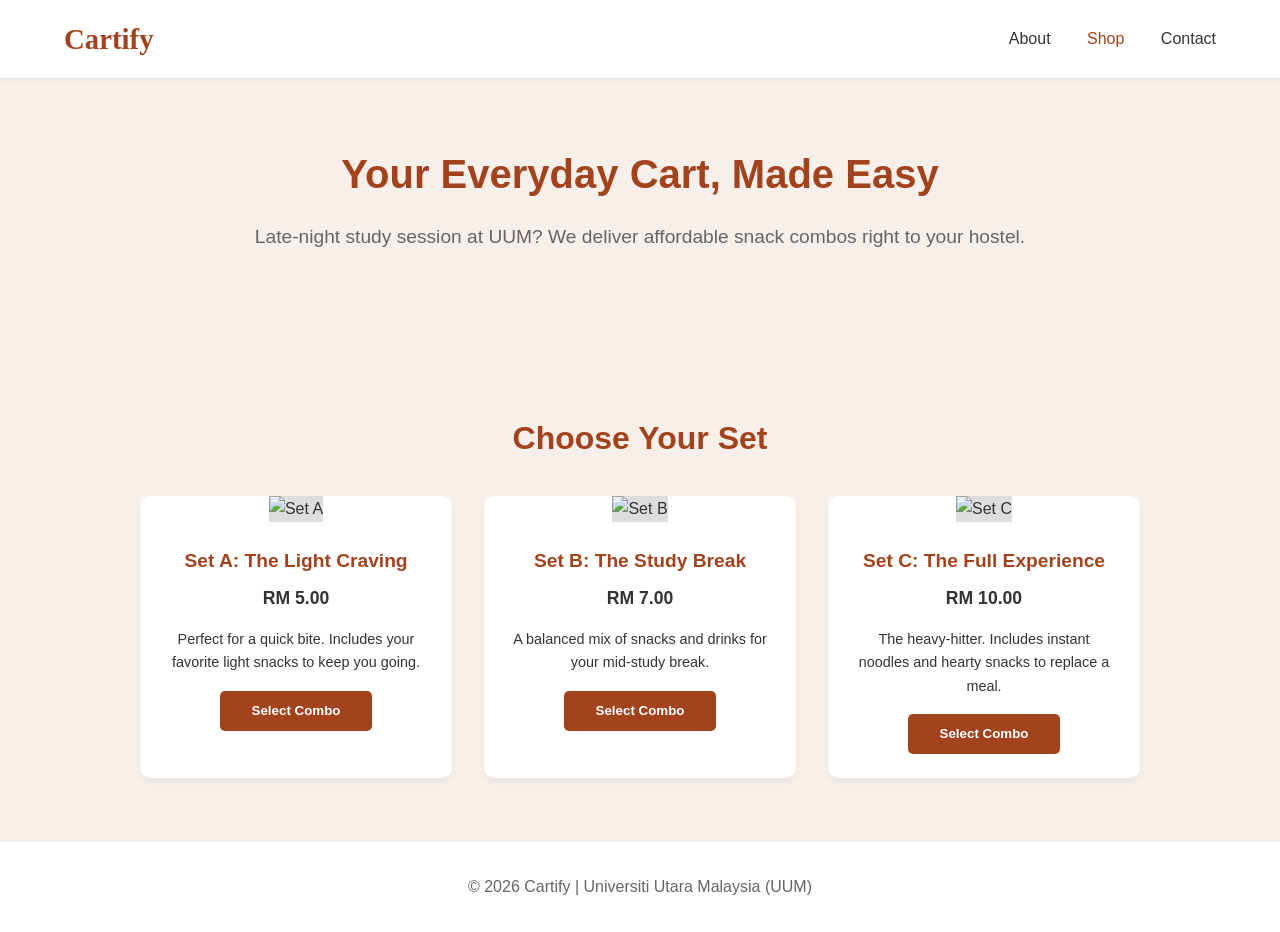
==== index.html @ 94f8c8c9 "create dummy for now" ====
<!DOCTYPE html>
<html lang="en">
<head>
    <meta charset="UTF-8">
    <meta name="viewport" content="width=device-width, initial-scale=1.0">
    <title>Shop | Cartify</title>
    <link rel="stylesheet" href="style.css">
</head>
<body>

    <header>
        <a href="index.html" class="logo">Cartify</a>
        <nav>
            <a href="about.html">About</a>
            <a href="index.html" class="active">Shop</a>
            <a href="contact.html">Contact</a>
        </nav>
    </header>

    <main>
        <section class="hero">
            <h1>Your Everyday Cart, Made Easy</h1>
            <p>Late-night study session at UUM? We deliver affordable snack combos right to your hostel.</p>
        </section>

        <section id="shop">
            <h2 class="section-title">Choose Your Set</h2>
            <div class="shop-grid">
                
                <div class="card">
                    <img src="set_a_image.jpg" alt="Set A" class="card-img">
                    <div class="card-info">
                        <h3 class="card-title">Set A: The Light Craving</h3>
                        <p class="card-price">RM 5.00</p>
                        <p style="font-size: 0.9rem; margin-bottom: 1rem;">Perfect for a quick bite. Includes your favorite light snacks to keep you going.</p>
                        <button class="btn" onclick="openModal('Set A: The Light Craving', 'RM 5.00')">Select Combo</button>
                    </div>
                </div>

                <div class="card">
                    <img src="set_b_image.jpg" alt="Set B" class="card-img">
                    <div class="card-info">
                        <h3 class="card-title">Set B: The Study Break</h3>
                        <p class="card-price">RM 7.00</p>
                        <p style="font-size: 0.9rem; margin-bottom: 1rem;">A balanced mix of snacks and drinks for your mid-study break.</p>
                        <button class="btn" onclick="openModal('Set B: The Study Break', 'RM 7.00')">Select Combo</button>
                    </div>
                </div>

                <div class="card">
                    <img src="set_c_image.jpg" alt="Set C" class="card-img">
                    <div class="card-info">
                        <h3 class="card-title">Set C: The Full Experience</h3>
                        <p class="card-price">RM 10.00</p>
                        <p style="font-size: 0.9rem; margin-bottom: 1rem;">The heavy-hitter. Includes instant noodles and hearty snacks to replace a meal.</p>
                        <button class="btn" onclick="openModal('Set C: The Full Experience', 'RM 10.00')">Select Combo</button>
                    </div>
                </div>

            </div>
        </section>
    </main>

    <div class="modal" id="orderModal">
        <div class="modal-content">
            <span class="close-btn" onclick="closeModal()">&times;</span>
            <h2 style="color: var(--primary-color); margin-bottom: 1rem;">Ready to Order?</h2>
            <p>You selected: <br><strong id="selectedProductName">Set Name</strong> (<span id="selectedProductPrice">RM 0</span>)</p>
            
            <div class="instruction-box">
                <p><strong>Step 1:</strong> Fill in your hostel delivery details.</p><br>
                <p><strong>Step 2:</strong> Transfer payment via DuitNow (Details inside the form).</p><br>
                <p><strong>Step 3:</strong> Send your receipt to our Admin via WhatsApp!</p>
            </div>

            <a href="YOUR_GOOGLE_FORM_LINK_HERE" target="_blank" class="btn" style="display: block; margin-bottom: 10px;">👉 1. Go to Order Form</a>
            <a href="https://wa.me/YOUR_WHATSAPP_NUMBER_HERE?text=Hi%20Cartify!%20I%20just%20filled%20out%20the%20order%20form.%20Here%20is%20my%20payment%20receipt:" target="_blank" class="btn" style="display: block; background-color: #25D366;">📲 2. Send Receipt via WhatsApp</a>
        </div>
    </div>

    <footer>
        <p>&copy; 2026 Cartify | Universiti Utara Malaysia (UUM)</p>
    </footer>

    <script>
        const modal = document.getElementById('orderModal');
        function openModal(name, price) {
            document.getElementById('selectedProductName').innerText = name;
            document.getElementById('selectedProductPrice').innerText = price;
            modal.style.display = 'flex';
        }
        function closeModal() { modal.style.display = 'none'; }
        window.onclick = function(e) { if (e.target == modal) closeModal(); }
    </script>
</body>
</html>
---- style.css ----
:root {
    --bg-color: #F6EFEA;
    --primary-color: #A3431D;
    --primary-hover: #803112;
    --text-dark: #333333;
    --text-light: #666666;
    --white: #FFFFFF;
}

* {
    margin: 0;
    padding: 0;
    box-sizing: border-box;
    font-family: 'Segoe UI', Tahoma, Geneva, Verdana, sans-serif;
}

body {
    background-color: var(--bg-color);
    color: var(--text-dark);
    line-height: 1.6;
    display: flex;
    flex-direction: column;
    min-height: 100vh;
}

/* Navigation */
header {
    background-color: var(--white);
    padding: 1rem 5%;
    display: flex;
    justify-content: space-between;
    align-items: center;
    box-shadow: 0 2px 5px rgba(0,0,0,0.05);
    position: sticky;
    top: 0;
    z-index: 100;
}

.logo {
    font-size: 1.8rem;
    font-weight: bold;
    color: var(--primary-color);
    text-decoration: none;
    font-family: cursive;
}

nav a {
    text-decoration: none;
    color: var(--text-dark);
    margin-left: 2rem;
    font-weight: 500;
    transition: color 0.3s;
}

nav a:hover, nav a.active {
    color: var(--primary-color);
}

/* Page Containers */
main {
    flex: 1; /* Pushes footer to the bottom */
}

section {
    padding: 4rem 5%;
}

.section-title {
    text-align: center;
    font-size: 2rem;
    color: var(--primary-color);
    margin-bottom: 2rem;
}

/* Buttons */
.btn {
    background-color: var(--primary-color);
    color: var(--white);
    padding: 0.8rem 2rem;
    text-decoration: none;
    border-radius: 5px;
    font-weight: bold;
    border: none;
    cursor: pointer;
    transition: background 0.3s;
    display: inline-block;
}

.btn:hover {
    background-color: var(--primary-hover);
}

/* Specific Page Styles */
.hero {
    text-align: center;
    padding: 4rem 1rem;
}

.hero h1 { font-size: 2.5rem; color: var(--primary-color); margin-bottom: 1rem; }
.hero p { font-size: 1.2rem; color: var(--text-light); margin-bottom: 2rem; }

.shop-grid {
    display: grid;
    grid-template-columns: repeat(auto-fit, minmax(280px, 1fr));
    gap: 2rem;
    max-width: 1000px;
    margin: 0 auto;
}

.card {
    background: var(--white);
    border-radius: 10px;
    overflow: hidden;
    box-shadow: 0 4px 6px rgba(0,0,0,0.05);
    text-align: center;
    transition: transform 0.3s;
}

.card:hover { transform: translateY(-5px); }
.card-img { width: 100%; height: 200px; background-color: #ddd; object-fit: cover; }
.card-info { padding: 1.5rem; }
.card-title { font-size: 1.2rem; margin-bottom: 0.5rem; color: var(--primary-color); }
.card-price { font-size: 1.1rem; font-weight: bold; margin-bottom: 1rem; }

.about-content, .contact-container {
    max-width: 800px;
    margin: 0 auto;
    background: var(--white);
    padding: 2rem;
    border-radius: 10px;
    box-shadow: 0 4px 6px rgba(0,0,0,0.05);
    text-align: center;
}

.contact-container input, .contact-container textarea {
    width: 100%;
    padding: 0.8rem;
    margin-bottom: 1rem;
    border: 1px solid #ccc;
    border-radius: 5px;
}

/* Modal */
.modal {
    display: none; 
    position: fixed;
    top: 0; left: 0; width: 100%; height: 100%;
    background: rgba(0,0,0,0.6);
    justify-content: center; align-items: center;
    z-index: 1000;
}

.modal-content {
    background: var(--bg-color);
    padding: 2rem; border-radius: 10px;
    width: 90%; max-width: 400px;
    text-align: center; position: relative;
}

.close-btn {
    position: absolute; top: 10px; right: 15px;
    font-size: 1.5rem; cursor: pointer; color: var(--text-dark);
}

.instruction-box {
    background: var(--white);
    padding: 1rem; border-radius: 5px;
    margin-bottom: 1.5rem; font-size: 0.9rem; text-align: left;
}

footer {
    text-align: center; padding: 2rem; background: var(--white); color: var(--text-light);
}
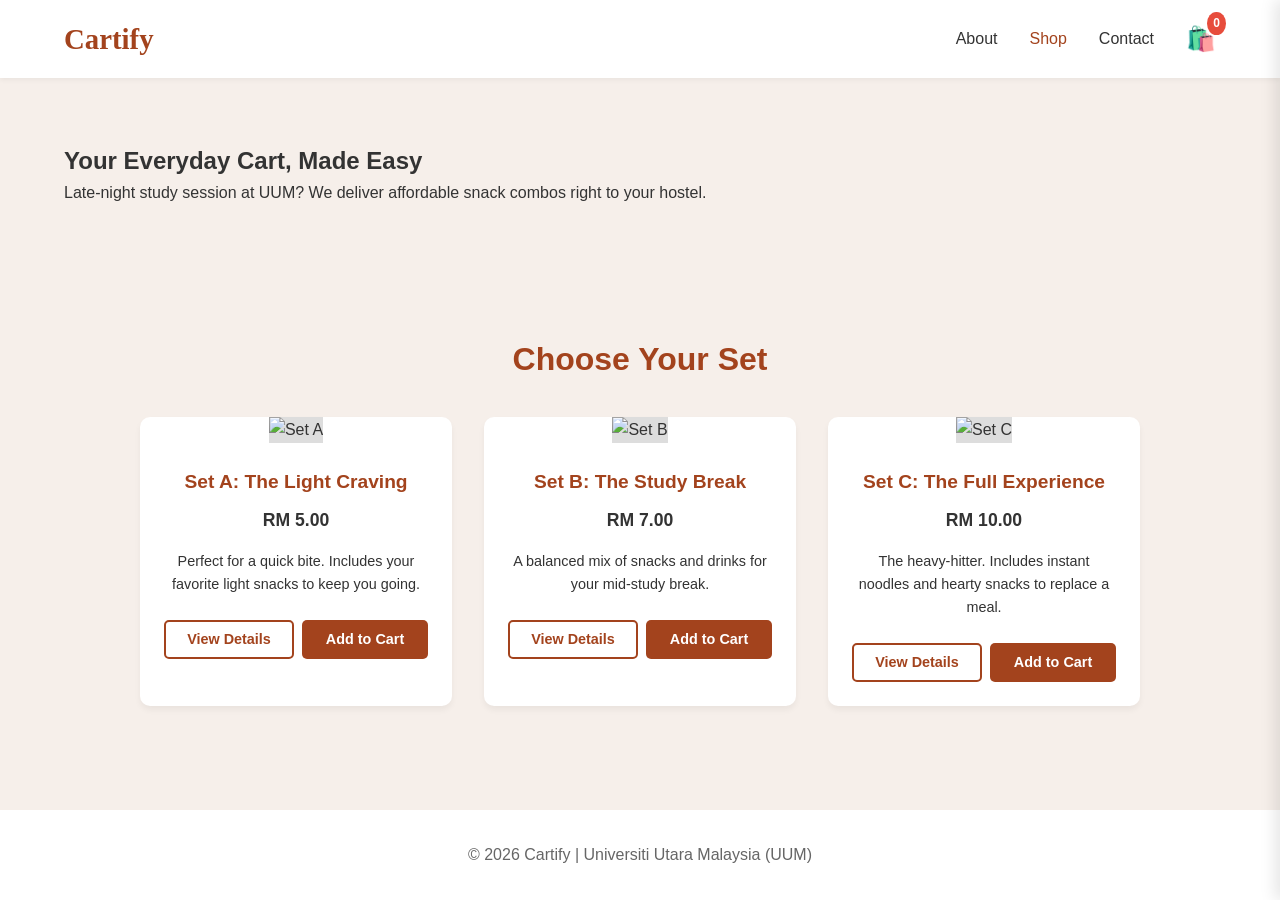
==== commit 14e5b556: "new screens" ====
--- a/index.html
+++ b/index.html
@@ -10,11 +10,15 @@
 
     <header>
         <a href="index.html" class="logo">Cartify</a>
-        <nav>
+        <div class="nav-links">
             <a href="about.html">About</a>
             <a href="index.html" class="active">Shop</a>
             <a href="contact.html">Contact</a>
-        </nav>
+            
+            <div class="cart-icon-container" onclick="toggleCart()">
+                🛍️ <span class="cart-badge" id="cart-count">0</span>
+            </div>
+        </div>
     </header>
 
     <main>
@@ -28,32 +32,44 @@
             <div class="shop-grid">
                 
                 <div class="card">
-                    <img src="set_a_image.jpg" alt="Set A" class="card-img">
+                    <img src="set_a_image.jpg" alt="Set A" class="card-img" style="cursor: pointer;" onclick="openProductDetails('Set A: The Light Craving', 5.00, 'Perfect for a quick bite. Includes your favorite light snacks to keep you going.', 'set_a_image.jpg')">
                     <div class="card-info">
                         <h3 class="card-title">Set A: The Light Craving</h3>
                         <p class="card-price">RM 5.00</p>
                         <p style="font-size: 0.9rem; margin-bottom: 1rem;">Perfect for a quick bite. Includes your favorite light snacks to keep you going.</p>
-                        <button class="btn" onclick="openModal('Set A: The Light Craving', 'RM 5.00')">Select Combo</button>
+                        
+                        <div class="card-actions">
+                            <button class="btn btn-outline" onclick="openProductDetails('Set A: The Light Craving', 5.00, 'Perfect for a quick bite. Includes your favorite light snacks to keep you going.', 'set_a_image.jpg')">View Details</button>
+                            <button class="btn" onclick="addToCart('Set A: The Light Craving', 5.00)">Add to Cart</button>
+                        </div>
                     </div>
                 </div>
 
                 <div class="card">
-                    <img src="set_b_image.jpg" alt="Set B" class="card-img">
+                    <img src="set_b_image.jpg" alt="Set B" class="card-img" style="cursor: pointer;" onclick="openProductDetails('Set B: The Study Break', 7.00, 'A balanced mix of snacks and drinks for your mid-study break. Gives you the perfect energy boost.', 'set_b_image.jpg')">
                     <div class="card-info">
                         <h3 class="card-title">Set B: The Study Break</h3>
                         <p class="card-price">RM 7.00</p>
                         <p style="font-size: 0.9rem; margin-bottom: 1rem;">A balanced mix of snacks and drinks for your mid-study break.</p>
-                        <button class="btn" onclick="openModal('Set B: The Study Break', 'RM 7.00')">Select Combo</button>
+                        
+                        <div class="card-actions">
+                            <button class="btn btn-outline" onclick="openProductDetails('Set B: The Study Break', 7.00, 'A balanced mix of snacks and drinks for your mid-study break. Gives you the perfect energy boost.', 'set_b_image.jpg')">View Details</button>
+                            <button class="btn" onclick="addToCart('Set B: The Study Break', 7.00)">Add to Cart</button>
+                        </div>
                     </div>
                 </div>
 
                 <div class="card">
-                    <img src="set_c_image.jpg" alt="Set C" class="card-img">
+                    <img src="set_c_image.jpg" alt="Set C" class="card-img" style="cursor: pointer;" onclick="openProductDetails('Set C: The Full Experience', 10.00, 'The heavy-hitter. Includes instant noodles and hearty snacks to replace a meal and keep you full.', 'set_c_image.jpg')">
                     <div class="card-info">
                         <h3 class="card-title">Set C: The Full Experience</h3>
                         <p class="card-price">RM 10.00</p>
                         <p style="font-size: 0.9rem; margin-bottom: 1rem;">The heavy-hitter. Includes instant noodles and hearty snacks to replace a meal.</p>
-                        <button class="btn" onclick="openModal('Set C: The Full Experience', 'RM 10.00')">Select Combo</button>
+                        
+                        <div class="card-actions">
+                            <button class="btn btn-outline" onclick="openProductDetails('Set C: The Full Experience', 10.00, 'The heavy-hitter. Includes instant noodles and hearty snacks to replace a meal and keep you full.', 'set_c_image.jpg')">View Details</button>
+                            <button class="btn" onclick="addToCart('Set C: The Full Experience', 10.00)">Add to Cart</button>
+                        </div>
                     </div>
                 </div>
 
@@ -61,20 +77,59 @@
         </section>
     </main>
 
-    <div class="modal" id="orderModal">
-        <div class="modal-content">
-            <span class="close-btn" onclick="closeModal()">&times;</span>
-            <h2 style="color: var(--primary-color); margin-bottom: 1rem;">Ready to Order?</h2>
-            <p>You selected: <br><strong id="selectedProductName">Set Name</strong> (<span id="selectedProductPrice">RM 0</span>)</p>
-            
-            <div class="instruction-box">
-                <p><strong>Step 1:</strong> Fill in your hostel delivery details.</p><br>
-                <p><strong>Step 2:</strong> Transfer payment via DuitNow (Details inside the form).</p><br>
-                <p><strong>Step 3:</strong> Send your receipt to our Admin via WhatsApp!</p>
-            </div>
-
-            <a href="YOUR_GOOGLE_FORM_LINK_HERE" target="_blank" class="btn" style="display: block; margin-bottom: 10px;">👉 1. Go to Order Form</a>
-            <a href="https://wa.me/YOUR_WHATSAPP_NUMBER_HERE?text=Hi%20Cartify!%20I%20just%20filled%20out%20the%20order%20form.%20Here%20is%20my%20payment%20receipt:" target="_blank" class="btn" style="display: block; background-color: #25D366;">📲 2. Send Receipt via WhatsApp</a>
+    <div class="cart-overlay" id="cartOverlay" onclick="toggleCart()"></div>
+    
+    <div class="cart-drawer" id="cartDrawer">
+        <div class="cart-header">
+            <h2>Your Cart</h2>
+            <button class="close-cart" onclick="toggleCart()">&times;</button>
+        </div>
+        
+        <div class="cart-body" id="cart-items-container">
+            <p class="empty-cart-msg">Your cart is empty. Let's add some snacks!</p>
+        </div>
+
+        <div class="cart-footer">
+            <div class="cart-total">
+                <span>Subtotal:</span>
+                <span id="cart-total-price">RM 0.00</span>
+            </div>
+            
+            <button class="btn" style="width: 100%;" id="checkout-btn" onclick="showCheckoutSteps()">Proceed to Checkout</button>
+            
+            <div class="checkout-steps" id="checkout-steps">
+                <hr style="border-top: 1px solid var(--border-light); margin: 1rem 0;">
+                <p><strong>1. Form:</strong> Fill out your delivery details.</p>
+                <a href="YOUR_GOOGLE_FORM_LINK_HERE" target="_blank" class="btn" style="width: 100%; margin: 10px 0; background-color: var(--text-dark);">📄 Open Order Form</a>
+                
+                <p><strong>2. Payment:</strong> Send us your receipt via WhatsApp to confirm the order.</p>
+                <a href="#" id="whatsapp-btn" target="_blank" class="btn" style="width: 100%; margin-top: 10px; background-color: #25D366;">📲 Send Receipt on WhatsApp</a>
+            </div>
+        </div>
+    </div>
+
+    <div class="popup-modal" id="productModal">
+        <div class="popup-content">
+            <button class="popup-close-btn" onclick="closeProductModal()">&times;</button>
+            
+            <div class="popup-layout">
+                <div class="popup-image">
+                    <img id="detail-img" src="" alt="Product Image">
+                </div>
+                
+                <div class="popup-details">
+                    <h2 id="detail-title">Product Title</h2>
+                    <p class="price" id="detail-price">RM 0.00</p>
+                    <p class="description" id="detail-desc">Description goes here.</p>
+                    
+                    <div class="qty-box">
+                        <label for="detail-qty">Quantity</label>
+                        <input type="number" id="detail-qty" value="1" min="1">
+                    </div>
+                    
+                    <button class="btn" id="detail-add-btn" style="width: 100%;">Add to Cart</button>
+                </div>
+            </div>
         </div>
     </div>
 
@@ -83,14 +138,137 @@
     </footer>
 
     <script>
-        const modal = document.getElementById('orderModal');
-        function openModal(name, price) {
-            document.getElementById('selectedProductName').innerText = name;
-            document.getElementById('selectedProductPrice').innerText = price;
-            modal.style.display = 'flex';
-        }
-        function closeModal() { modal.style.display = 'none'; }
-        window.onclick = function(e) { if (e.target == modal) closeModal(); }
+        let cart = [];
+        const adminWhatsAppNumber = "60195028629"; // Update to your admin number
+
+        // Cart Drawer Logic
+        function toggleCart() {
+            document.getElementById('cartDrawer').classList.toggle('active');
+            document.getElementById('cartOverlay').classList.toggle('active');
+            document.getElementById('checkout-steps').classList.remove('active');
+            document.getElementById('checkout-btn').style.display = 'block';
+        }
+
+        function addToCart(itemName, itemPrice) {
+            const existingItem = cart.find(item => item.name === itemName);
+            if (existingItem) {
+                existingItem.qty += 1;
+            } else {
+                cart.push({ name: itemName, price: itemPrice, qty: 1 });
+            }
+            updateCartUI();
+            toggleCart(); 
+        }
+
+        function removeFromCart(index) {
+            cart.splice(index, 1);
+            updateCartUI();
+        }
+
+        function updateCartUI() {
+            const container = document.getElementById('cart-items-container');
+            const totalDisplay = document.getElementById('cart-total-price');
+            const badgeDisplay = document.getElementById('cart-count');
+            const checkoutBtn = document.getElementById('checkout-btn');
+            
+            let total = 0;
+            let itemCount = 0;
+            container.innerHTML = ''; 
+
+            if (cart.length === 0) {
+                container.innerHTML = '<p class="empty-cart-msg">Your cart is empty. Let\'s add some snacks!</p>';
+                checkoutBtn.disabled = true;
+                checkoutBtn.style.opacity = '0.5';
+            } else {
+                checkoutBtn.disabled = false;
+                checkoutBtn.style.opacity = '1';
+                
+                cart.forEach((item, index) => {
+                    total += (item.price * item.qty);
+                    itemCount += item.qty;
+                    
+                    container.innerHTML += `
+                        <div class="cart-item">
+                            <div class="item-details">
+                                <h4>${item.name}</h4>
+                                <p class="item-price">RM ${(item.price * item.qty).toFixed(2)} <span style="color: #999; font-size:0.8rem; font-weight:normal;">(Qty: ${item.qty})</span></p>
+                            </div>
+                            <button class="item-remove" onclick="removeFromCart(${index})">Remove</button>
+                        </div>
+                    `;
+                });
+            }
+
+            totalDisplay.innerText = `RM ${total.toFixed(2)}`;
+            badgeDisplay.innerText = itemCount;
+            generateWhatsAppLink(total.toFixed(2));
+        }
+
+        function showCheckoutSteps() {
+            if (cart.length > 0) {
+                document.getElementById('checkout-btn').style.display = 'none';
+                document.getElementById('checkout-steps').classList.add('active');
+            }
+        }
+
+        function generateWhatsAppLink(totalAmount) {
+            let message = "Hi Cartify! I just filled out the Google Form. Here is my order summary:%0A%0A";
+            
+            cart.forEach(item => {
+                message += `- ${item.qty}x ${item.name}%0A`;
+            });
+            
+            message += `%0A*Total: RM ${totalAmount}*%0A%0AAttached is my payment receipt:`;
+            
+            const whatsappUrl = `https://wa.me/${adminWhatsAppNumber}?text=${message}`;
+            document.getElementById('whatsapp-btn').href = whatsappUrl;
+        }
+
+        // Quick View Modal Logic
+        const productModal = document.getElementById('productModal');
+
+        function openProductDetails(name, price, desc, imgSrc) {
+            document.getElementById('detail-title').innerText = name;
+            document.getElementById('detail-price').innerText = `RM ${price.toFixed(2)}`;
+            document.getElementById('detail-desc').innerText = desc;
+            document.getElementById('detail-img').src = imgSrc;
+            document.getElementById('detail-qty').value = 1; 
+
+            document.getElementById('detail-add-btn').onclick = function() {
+                addToCartFromDetails(name, price);
+            };
+
+            productModal.style.display = 'flex';
+        }
+
+        function closeProductModal() {
+            productModal.style.display = 'none';
+        }
+
+        function addToCartFromDetails(name, price) {
+            let qty = parseInt(document.getElementById('detail-qty').value);
+            if (isNaN(qty) || qty < 1) qty = 1;
+
+            const existingItem = cart.find(item => item.name === name);
+            if (existingItem) {
+                existingItem.qty += qty;
+            } else {
+                cart.push({ name: name, price: price, qty: qty });
+            }
+            
+            updateCartUI();
+            closeProductModal(); 
+            toggleCart(); 
+        }
+
+        window.onclick = function(event) {
+            if (event.target == document.getElementById('cartOverlay')) {
+                toggleCart();
+            }
+            if (event.target == productModal) {
+                closeProductModal();
+            }
+        }
     </script>
 </body>
 </html>
--- a/style.css
+++ b/style.css
@@ -5,14 +5,10 @@
     --text-dark: #333333;
     --text-light: #666666;
     --white: #FFFFFF;
-}
-
-* {
-    margin: 0;
-    padding: 0;
-    box-sizing: border-box;
-    font-family: 'Segoe UI', Tahoma, Geneva, Verdana, sans-serif;
-}
+    --border-light: #E0E0E0;
+}
+
+* { margin: 0; padding: 0; box-sizing: border-box; font-family: 'Segoe UI', Tahoma, Geneva, Verdana, sans-serif; }
 
 body {
     background-color: var(--bg-color);
@@ -21,9 +17,10 @@
     display: flex;
     flex-direction: column;
     min-height: 100vh;
-}
-
-/* Navigation */
+    overflow-x: hidden; /* Prevents horizontal scroll with the side cart */
+}
+
+/* Navigation & Cart Icon */
 header {
     background-color: var(--white);
     padding: 1rem 5%;
@@ -36,15 +33,11 @@
     z-index: 100;
 }
 
-.logo {
-    font-size: 1.8rem;
-    font-weight: bold;
-    color: var(--primary-color);
-    text-decoration: none;
-    font-family: cursive;
-}
-
-nav a {
+.logo { font-size: 1.8rem; font-weight: bold; color: var(--primary-color); text-decoration: none; font-family: cursive; }
+
+.nav-links { display: flex; align-items: center; }
+
+.nav-links a {
     text-decoration: none;
     color: var(--text-dark);
     margin-left: 2rem;
@@ -52,122 +45,352 @@
     transition: color 0.3s;
 }
 
-nav a:hover, nav a.active {
+.nav-links a:hover, .nav-links a.active { color: var(--primary-color); }
+
+/* The Shopping Bag Icon */
+.cart-icon-container {
+    position: relative;
+    cursor: pointer;
+    margin-left: 2rem;
+    font-size: 1.5rem;
     color: var(--primary-color);
 }
 
-/* Page Containers */
-main {
-    flex: 1; /* Pushes footer to the bottom */
-}
-
-section {
-    padding: 4rem 5%;
-}
-
-.section-title {
-    text-align: center;
-    font-size: 2rem;
-    color: var(--primary-color);
-    margin-bottom: 2rem;
-}
+.cart-badge {
+    position: absolute;
+    top: -8px;
+    right: -10px;
+    background-color: #E74C3C;
+    color: white;
+    border-radius: 50%;
+    padding: 2px 6px;
+    font-size: 0.75rem;
+    font-weight: bold;
+}
+
+main { flex: 1; }
+section { padding: 4rem 5%; }
+.section-title { text-align: center; font-size: 2rem; color: var(--primary-color); margin-bottom: 2rem; }
 
 /* Buttons */
 .btn {
-    background-color: var(--primary-color);
-    color: var(--white);
-    padding: 0.8rem 2rem;
-    text-decoration: none;
-    border-radius: 5px;
-    font-weight: bold;
-    border: none;
-    cursor: pointer;
-    transition: background 0.3s;
-    display: inline-block;
-}
-
-.btn:hover {
-    background-color: var(--primary-hover);
-}
-
-/* Specific Page Styles */
-.hero {
-    text-align: center;
-    padding: 4rem 1rem;
-}
-
-.hero h1 { font-size: 2.5rem; color: var(--primary-color); margin-bottom: 1rem; }
-.hero p { font-size: 1.2rem; color: var(--text-light); margin-bottom: 2rem; }
-
+    background-color: var(--primary-color); color: var(--white);
+    padding: 0.8rem 2rem; text-decoration: none; border-radius: 5px;
+    font-weight: bold; border: none; cursor: pointer; transition: background 0.3s;
+    display: inline-block; text-align: center;
+}
+.btn:hover { background-color: var(--primary-hover); }
+.btn-outline { background-color: transparent; border: 2px solid var(--primary-color); color: var(--primary-color); }
+.btn-outline:hover { background-color: var(--primary-color); color: var(--white); }
+
+/* Shop Grid */
 .shop-grid {
-    display: grid;
-    grid-template-columns: repeat(auto-fit, minmax(280px, 1fr));
-    gap: 2rem;
-    max-width: 1000px;
-    margin: 0 auto;
-}
-
+    display: grid; grid-template-columns: repeat(auto-fit, minmax(280px, 1fr));
+    gap: 2rem; max-width: 1000px; margin: 0 auto;
+}
 .card {
-    background: var(--white);
-    border-radius: 10px;
-    overflow: hidden;
-    box-shadow: 0 4px 6px rgba(0,0,0,0.05);
-    text-align: center;
-    transition: transform 0.3s;
-}
-
-.card:hover { transform: translateY(-5px); }
+    background: var(--white); border-radius: 10px; overflow: hidden;
+    box-shadow: 0 4px 6px rgba(0,0,0,0.05); text-align: center; transition: transform 0.3s;
+}
+.card:hover { transform: translateY(-5px); box-shadow: 0 8px 15px rgba(0,0,0,0.1); }
 .card-img { width: 100%; height: 200px; background-color: #ddd; object-fit: cover; }
 .card-info { padding: 1.5rem; }
 .card-title { font-size: 1.2rem; margin-bottom: 0.5rem; color: var(--primary-color); }
 .card-price { font-size: 1.1rem; font-weight: bold; margin-bottom: 1rem; }
 
+/* --- THE NEW SLIDE-OUT CART --- */
+.cart-overlay {
+    position: fixed; top: 0; left: 0; width: 100%; height: 100%;
+    background: rgba(0,0,0,0.5); z-index: 999;
+    opacity: 0; visibility: hidden; transition: all 0.3s ease;
+}
+.cart-overlay.active { opacity: 1; visibility: visible; }
+
+.cart-drawer {
+    position: fixed; top: 0; right: -400px; width: 100%; max-width: 400px; height: 100%;
+    background: var(--white); z-index: 1000;
+    box-shadow: -5px 0 15px rgba(0,0,0,0.1);
+    display: flex; flex-direction: column;
+    transition: right 0.4s cubic-bezier(0.8, 0, 0.2, 1);
+}
+.cart-drawer.active { right: 0; }
+
+.cart-header {
+    padding: 1.5rem; border-bottom: 1px solid var(--border-light);
+    display: flex; justify-content: space-between; align-items: center;
+}
+.cart-header h2 { color: var(--primary-color); font-size: 1.5rem; }
+.close-cart { font-size: 2rem; cursor: pointer; color: var(--text-light); border: none; background: none; }
+.close-cart:hover { color: var(--text-dark); }
+
+.cart-body { flex: 1; padding: 1.5rem; overflow-y: auto; }
+.empty-cart-msg { text-align: center; color: var(--text-light); margin-top: 2rem; }
+
+.cart-item {
+    display: flex; justify-content: space-between; align-items: center;
+    padding-bottom: 1rem; margin-bottom: 1rem; border-bottom: 1px solid var(--border-light);
+}
+.item-details h4 { font-size: 1rem; color: var(--text-dark); }
+.item-price { color: var(--primary-color); font-weight: bold; }
+.item-remove { color: #E74C3C; font-size: 0.8rem; cursor: pointer; border: none; background: none; text-decoration: underline; }
+
+.cart-footer { padding: 1.5rem; border-top: 1px solid var(--border-light); background: #fafafa; }
+.cart-total { display: flex; justify-content: space-between; font-size: 1.2rem; font-weight: bold; margin-bottom: 1.5rem; }
+
+.checkout-steps { display: none; margin-top: 1rem; font-size: 0.9rem; }
+.checkout-steps.active { display: block; animation: fadeIn 0.5s; }
+
+@keyframes fadeIn { from { opacity: 0; } to { opacity: 1; } }
+
+footer { text-align: center; padding: 2rem; background: var(--white); color: var(--text-light); }
+
+/* --- PRODUCT DETAIL PAGE --- */
+.product-container {
+    display: flex;
+    flex-wrap: wrap;
+    max-width: 1000px;
+    margin: 0 auto;
+    background: var(--white);
+    border-radius: 15px;
+    overflow: hidden;
+    box-shadow: 0 10px 20px rgba(0,0,0,0.05);
+}
+
+.product-image-section {
+    flex: 1;
+    min-width: 300px;
+    background-color: #f9f9f9;
+    padding: 2rem;
+    display: flex;
+    justify-content: center;
+    align-items: center;
+}
+
+.product-image-section img {
+    width: 100%;
+    max-width: 400px;
+    border-radius: 10px;
+    box-shadow: 0 5px 15px rgba(0,0,0,0.1);
+}
+
+.product-details-section {
+    flex: 1;
+    min-width: 300px;
+    padding: 3rem;
+    display: flex;
+    flex-direction: column;
+    justify-content: center;
+}
+
+.product-details-section h1 {
+    font-size: 2.2rem;
+    color: var(--primary-color);
+    margin-bottom: 0.5rem;
+}
+
+.product-details-section .price {
+    font-size: 1.5rem;
+    font-weight: bold;
+    color: var(--text-dark);
+    margin-bottom: 1.5rem;
+}
+
+.product-details-section .description {
+    color: var(--text-light);
+    margin-bottom: 2rem;
+    font-size: 1.1rem;
+}
+
+/* Quantity Input Styling */
+.quantity-wrapper {
+    margin-bottom: 2rem;
+}
+
+.quantity-wrapper label {
+    display: block;
+    margin-bottom: 0.5rem;
+    font-weight: bold;
+    color: var(--text-dark);
+}
+
+.quantity-input {
+    width: 80px;
+    padding: 0.8rem;
+    font-size: 1.1rem;
+    border: 2px solid var(--border-light);
+    border-radius: 5px;
+    text-align: center;
+}
+
+.quantity-input:focus {
+    outline: none;
+    border-color: var(--primary-color);
+}
+
+/* Button Group */
+.action-buttons {
+    display: flex;
+    gap: 1rem;
+}
+
+.action-buttons .btn {
+    flex: 1; /* Makes buttons equal width */
+    padding: 1rem;
+    font-size: 1.1rem;
+}
+
+@media (max-width: 768px) {
+    .product-container {
+        flex-direction: column;
+    }
+    .product-details-section {
+        padding: 2rem;
+    }
+    .action-buttons {
+        flex-direction: column;
+    }
+}
+
+/* Card Button Grid */
+.card-actions {
+    display: flex;
+    gap: 0.5rem;
+    padding-top: 0.5rem;
+}
+
+.card-actions .btn {
+    flex: 1; /* Makes both buttons take up equal space */
+    padding: 0.6rem 0.5rem;
+    font-size: 0.9rem;
+}
+
+/* --- TRUE POP-UP OVERLAY --- */
+.popup-modal {
+    display: none; /* Hidden by default */
+    position: fixed;
+    top: 0;
+    left: 0;
+    width: 100%;
+    height: 100%;
+    background: rgba(0, 0, 0, 0.6); /* Dark shadow over the page */
+    backdrop-filter: blur(4px); /* Blurs the background */
+    z-index: 9999; /* Stays on top of EVERYTHING */
+    justify-content: center;
+    align-items: center;
+}
+
+/* --- THE POP-UP BOX --- */
+.popup-content {
+    background: var(--white);
+    width: 90%;
+    max-width: 800px;
+    border-radius: 15px;
+    overflow: hidden;
+    position: relative;
+    box-shadow: 0 15px 30px rgba(0,0,0,0.3);
+    animation: popIn 0.3s ease-out; /* Smooth entrance */
+}
+
+@keyframes popIn {
+    from { transform: scale(0.9); opacity: 0; }
+    to { transform: scale(1); opacity: 1; }
+}
+
+.popup-close-btn {
+    position: absolute;
+    top: 15px;
+    right: 15px;
+    background: #eee;
+    color: #333;
+    border: none;
+    border-radius: 50%;
+    width: 35px;
+    height: 35px;
+    font-size: 1.2rem;
+    font-weight: bold;
+    cursor: pointer;
+    z-index: 10;
+    transition: 0.2s;
+}
+
+.popup-close-btn:hover {
+    background: #ccc;
+}
+
+/* Inner Layout of the Pop-up */
+.popup-layout {
+    display: flex;
+    flex-wrap: wrap;
+}
+
+.popup-image {
+    flex: 1;
+    min-width: 250px;
+    background: #f9f9f9;
+    display: flex;
+    justify-content: center;
+    align-items: center;
+    padding: 1rem;
+}
+
+.popup-image img {
+    width: 100%;
+    max-width: 300px;
+    object-fit: cover;
+    border-radius: 10px;
+}
+
+.popup-details {
+    flex: 1;
+    min-width: 300px;
+    padding: 2.5rem;
+    display: flex;
+    flex-direction: column;
+    justify-content: center;
+}
+
+.popup-details h2 { color: var(--primary-color); margin-bottom: 0.5rem; font-size: 1.8rem; }
+.popup-details .price { font-size: 1.4rem; font-weight: bold; margin-bottom: 1rem; }
+.popup-details .description { color: var(--text-light); margin-bottom: 1.5rem; }
+
+.qty-box { margin-bottom: 1.5rem; }
+.qty-box label { display: block; font-weight: bold; margin-bottom: 0.5rem; }
+.qty-box input { width: 70px; padding: 0.5rem; text-align: center; border: 2px solid var(--border-light); border-radius: 5px; }
+
+@media (max-width: 600px) {
+    .popup-layout { flex-direction: column; }
+    .popup-details { padding: 1.5rem; }
+}
+
+/* --- ABOUT & CONTACT PAGE STYLES --- */
 .about-content, .contact-container {
     max-width: 800px;
     margin: 0 auto;
     background: var(--white);
-    padding: 2rem;
-    border-radius: 10px;
-    box-shadow: 0 4px 6px rgba(0,0,0,0.05);
+    padding: 3rem;
+    border-radius: 15px;
+    box-shadow: 0 10px 20px rgba(0,0,0,0.05);
     text-align: center;
+}
+
+.contact-container form {
+    display: flex;
+    flex-direction: column;
+    gap: 1rem;
+    margin-top: 1.5rem;
 }
 
 .contact-container input, .contact-container textarea {
     width: 100%;
-    padding: 0.8rem;
-    margin-bottom: 1rem;
-    border: 1px solid #ccc;
-    border-radius: 5px;
-}
-
-/* Modal */
-.modal {
-    display: none; 
-    position: fixed;
-    top: 0; left: 0; width: 100%; height: 100%;
-    background: rgba(0,0,0,0.6);
-    justify-content: center; align-items: center;
-    z-index: 1000;
-}
-
-.modal-content {
-    background: var(--bg-color);
-    padding: 2rem; border-radius: 10px;
-    width: 90%; max-width: 400px;
-    text-align: center; position: relative;
-}
-
-.close-btn {
-    position: absolute; top: 10px; right: 15px;
-    font-size: 1.5rem; cursor: pointer; color: var(--text-dark);
-}
-
-.instruction-box {
-    background: var(--white);
-    padding: 1rem; border-radius: 5px;
-    margin-bottom: 1.5rem; font-size: 0.9rem; text-align: left;
-}
-
-footer {
-    text-align: center; padding: 2rem; background: var(--white); color: var(--text-light);
+    padding: 1rem;
+    border: 2px solid var(--border-light);
+    border-radius: 8px;
+    font-size: 1rem;
+    font-family: inherit;
+    transition: border-color 0.3s;
+}
+
+.contact-container input:focus, .contact-container textarea:focus {
+    outline: none;
+    border-color: var(--primary-color);
 }
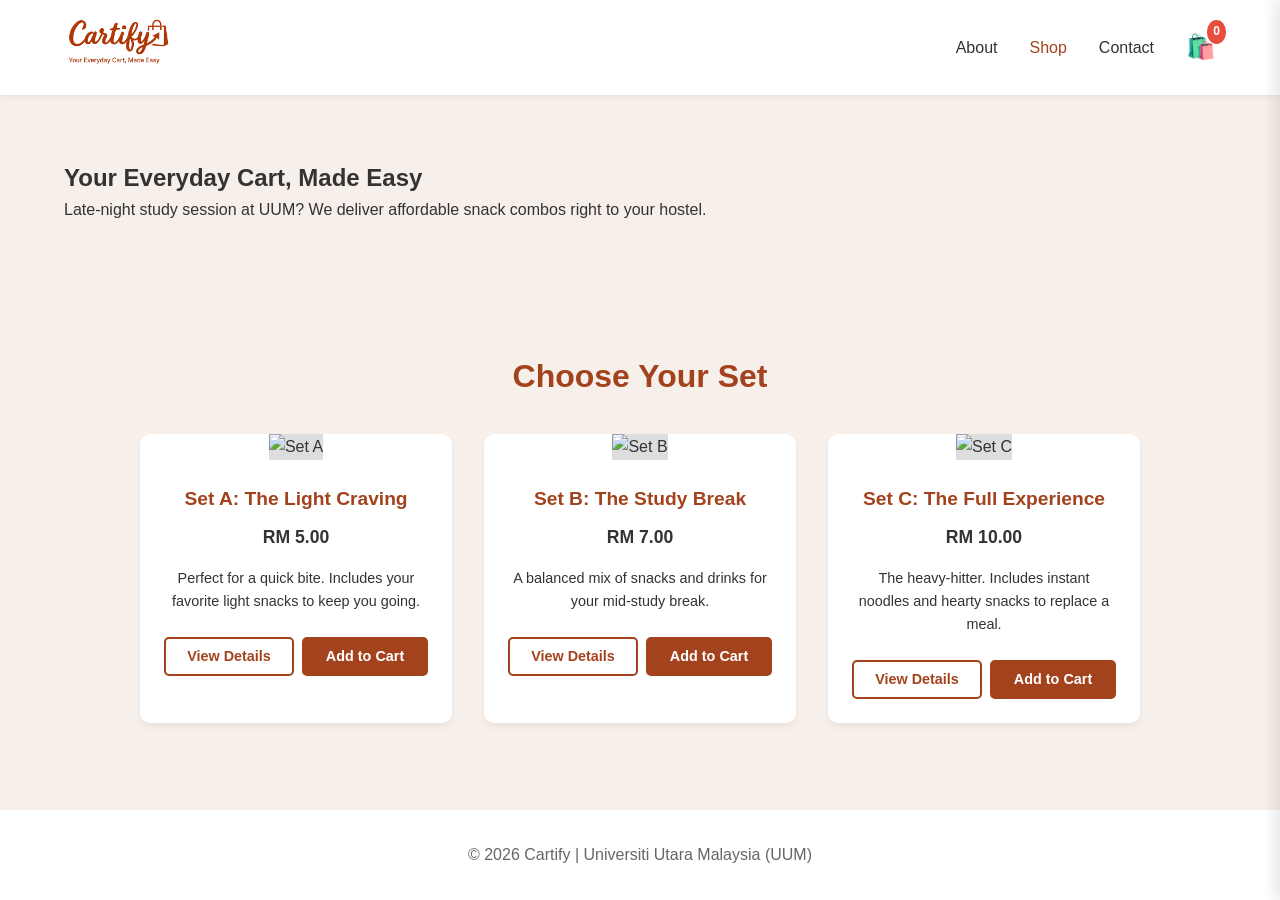
==== commit f5f1e383: "about, navigation bar for add to cart bgi save the script if user nk beli, and logo" ====
--- a/index.html
+++ b/index.html
@@ -9,7 +9,9 @@
 <body>
 
     <header>
-        <a href="index.html" class="logo">Cartify</a>
+        <a href="index.html" class="logo">
+            <img src="images/logo.png" alt="Cartify Logo" style="height: 50px; width: auto; mix-blend-mode: multiply;">
+        </a>
         <div class="nav-links">
             <a href="about.html">About</a>
             <a href="index.html" class="active">Shop</a>
@@ -138,8 +140,14 @@
     </footer>
 
     <script>
-        let cart = [];
-        const adminWhatsAppNumber = "60195028629"; // Update to your admin number
+        // UPGRADED CART SCRIPT FOR INDEX.HTML
+        let cart = JSON.parse(localStorage.getItem('cartify_cart')) || [];
+        const adminWhatsAppNumber = "60195028629"; 
+
+        // Update badge when page loads
+        document.addEventListener('DOMContentLoaded', () => {
+            updateCartUI();
+        });
 
         // Cart Drawer Logic
         function toggleCart() {
@@ -166,6 +174,9 @@
         }
 
         function updateCartUI() {
+            // Save cart to browser memory
+            localStorage.setItem('cartify_cart', JSON.stringify(cart));
+
             const container = document.getElementById('cart-items-container');
             const totalDisplay = document.getElementById('cart-total-price');
             const badgeDisplay = document.getElementById('cart-count');
@@ -213,11 +224,9 @@
 
         function generateWhatsAppLink(totalAmount) {
             let message = "Hi Cartify! I just filled out the Google Form. Here is my order summary:%0A%0A";
-            
             cart.forEach(item => {
                 message += `- ${item.qty}x ${item.name}%0A`;
             });
-            
             message += `%0A*Total: RM ${totalAmount}*%0A%0AAttached is my payment receipt:`;
             
             const whatsappUrl = `https://wa.me/${adminWhatsAppNumber}?text=${message}`;
--- a/style.css
+++ b/style.css
@@ -6,6 +6,10 @@
     --text-light: #666666;
     --white: #FFFFFF;
     --border-light: #E0E0E0;
+}
+
+html {
+    scroll-behavior: smooth; /* This makes the "Explore More" button slide down smoothly */
 }
 
 * { margin: 0; padding: 0; box-sizing: border-box; font-family: 'Segoe UI', Tahoma, Geneva, Verdana, sans-serif; }
@@ -362,8 +366,8 @@
     .popup-details { padding: 1.5rem; }
 }
 
-/* --- ABOUT & CONTACT PAGE STYLES --- */
-.about-content, .contact-container {
+/* --- CONTACT PAGE STYLES --- */
+.contact-container {
     max-width: 800px;
     margin: 0 auto;
     background: var(--white);
@@ -393,4 +397,230 @@
 .contact-container input:focus, .contact-container textarea:focus {
     outline: none;
     border-color: var(--primary-color);
+}
+
+/* --- ABOUT PAGE STYLES --- */
+.about-hero {
+    display: flex;
+    align-items: center;
+    justify-content: space-between;
+    padding: 4rem 5%;
+    min-height: 80vh;
+    position: relative;
+    overflow: hidden;
+    gap: 2rem;
+    flex-wrap: wrap;
+    background-color: var(--bg-color); /* Main theme background */
+}
+
+.hero-text {
+    flex: 1;
+    min-width: 300px;
+    max-width: 600px;
+    z-index: 2;
+}
+
+.badge {
+    display: inline-block;
+    padding: 0.4rem 1.2rem;
+    border: 1px solid var(--text-light);
+    border-radius: 20px;
+    font-size: 0.9rem;
+    margin-bottom: 1.5rem;
+    color: var(--text-dark);
+}
+
+.hero-text h1 {
+    font-size: 3.5rem;
+    color: var(--text-dark);
+    line-height: 1.2;
+    margin-bottom: 1.5rem;
+    font-weight: 900;
+}
+
+.hero-text p {
+    color: var(--text-light);
+    margin-bottom: 2rem;
+    font-size: 1.1rem;
+}
+
+.hero-buttons {
+    display: flex;
+    align-items: center;
+    gap: 1.5rem;
+}
+
+/* Buttons */
+.btn {
+    background-color: var(--primary-color); 
+    color: var(--white);
+    padding: 0.8rem 2rem; 
+    text-decoration: none; 
+    border-radius: 5px;
+    font-weight: bold; 
+    border: none; 
+    cursor: pointer; 
+    /* Added transform to the transition so it animates smoothly */
+    transition: background 0.3s, transform 0.1s ease-in-out; 
+    display: inline-block; 
+    text-align: center;
+}
+
+.btn:hover { 
+    background-color: var(--primary-hover); 
+}
+
+/* NEW: Makes the button shrink slightly when clicked */
+.btn:active {
+    transform: scale(0.95);
+}
+
+.btn-outline { 
+    background-color: transparent; 
+    border: 2px solid var(--primary-color); 
+    color: var(--primary-color); 
+}
+
+.btn-outline:hover { 
+    background-color: var(--primary-color); 
+    color: var(--white); 
+}
+
+/* Text Buttons (like the Explore More button) */
+.btn-text {
+    color: var(--text-dark);
+    text-decoration: none;
+    font-weight: bold;
+    font-size: 1rem;
+    transition: color 0.3s, transform 0.1s ease-in-out;
+    display: inline-block;
+}
+
+.btn-text:hover {
+    color: var(--primary-color);
+}
+
+/* NEW: Makes the text button shrink slightly when clicked */
+.btn-text:active {
+    transform: scale(0.95);
+}
+
+.hero-visual {
+    flex: 1;
+    min-width: 300px;
+    position: relative;
+    display: flex;
+    justify-content: center;
+    align-items: center;
+    z-index: 1;
+}
+
+.curved-bg {
+    position: absolute;
+    top: -50%;
+    right: -20%;
+    width: 800px;
+    height: 800px;
+    background-color: var(--primary-color);
+    opacity: 0.15;
+    border-radius: 50%;
+    z-index: -1;
+}
+
+.main-img-circle {
+    width: 350px;
+    height: 350px;
+    border-radius: 50%;
+    background-color: var(--white);
+    border: 15px solid rgba(163, 67, 29, 0.15); /* Soft primary-color ring */
+    display: flex;
+    justify-content: center;
+    align-items: center;
+    overflow: hidden;
+    box-shadow: 0 10px 30px rgba(0,0,0,0.1);
+}
+
+.main-img-circle img {
+    width: 100%;
+    height: 100%;
+    object-fit: cover;
+}
+
+.features-section {
+    padding: 5rem 5%;
+    text-align: center;
+    background-color: var(--white); /* Contrasts against main body background */
+}
+
+.features-header h2 {
+    font-size: 2.5rem;
+    color: var(--text-dark);
+    margin-bottom: 1rem;
+}
+
+.features-header p {
+    color: var(--text-light);
+    max-width: 600px;
+    margin: 0 auto 3rem auto;
+    font-size: 1.1rem;
+}
+
+.features-grid {
+    display: flex;
+    gap: 2rem;
+    justify-content: center;
+    flex-wrap: wrap;
+}
+
+.feature-card {
+    background: var(--bg-color); /* Light cream/beige to pop off the white section */
+    padding: 3rem 2rem;
+    border-radius: 15px;
+    flex: 1;
+    min-width: 280px;
+    max-width: 350px;
+    box-shadow: 0 10px 30px rgba(0,0,0,0.03);
+    transition: transform 0.3s;
+}
+
+.feature-card:hover {
+    transform: translateY(-10px);
+}
+
+.feature-icon {
+    font-size: 2.5rem;
+    margin-bottom: 1.5rem;
+    display: inline-block;
+}
+
+.feature-card h3 {
+    color: var(--text-dark);
+    margin-bottom: 1rem;
+    font-size: 1.4rem;
+}
+
+.feature-card p {
+    color: var(--text-light);
+    font-size: 1rem;
+    line-height: 1.6;
+}
+
+@media (max-width: 768px) {
+    .about-hero {
+        text-align: center;
+        flex-direction: column;
+    }
+    .hero-buttons {
+        justify-content: center;
+    }
+    .curved-bg {
+        width: 500px;
+        height: 500px;
+        right: auto;
+        top: 0;
+    }
+    .main-img-circle {
+        width: 280px;
+        height: 280px;
+    }
 }
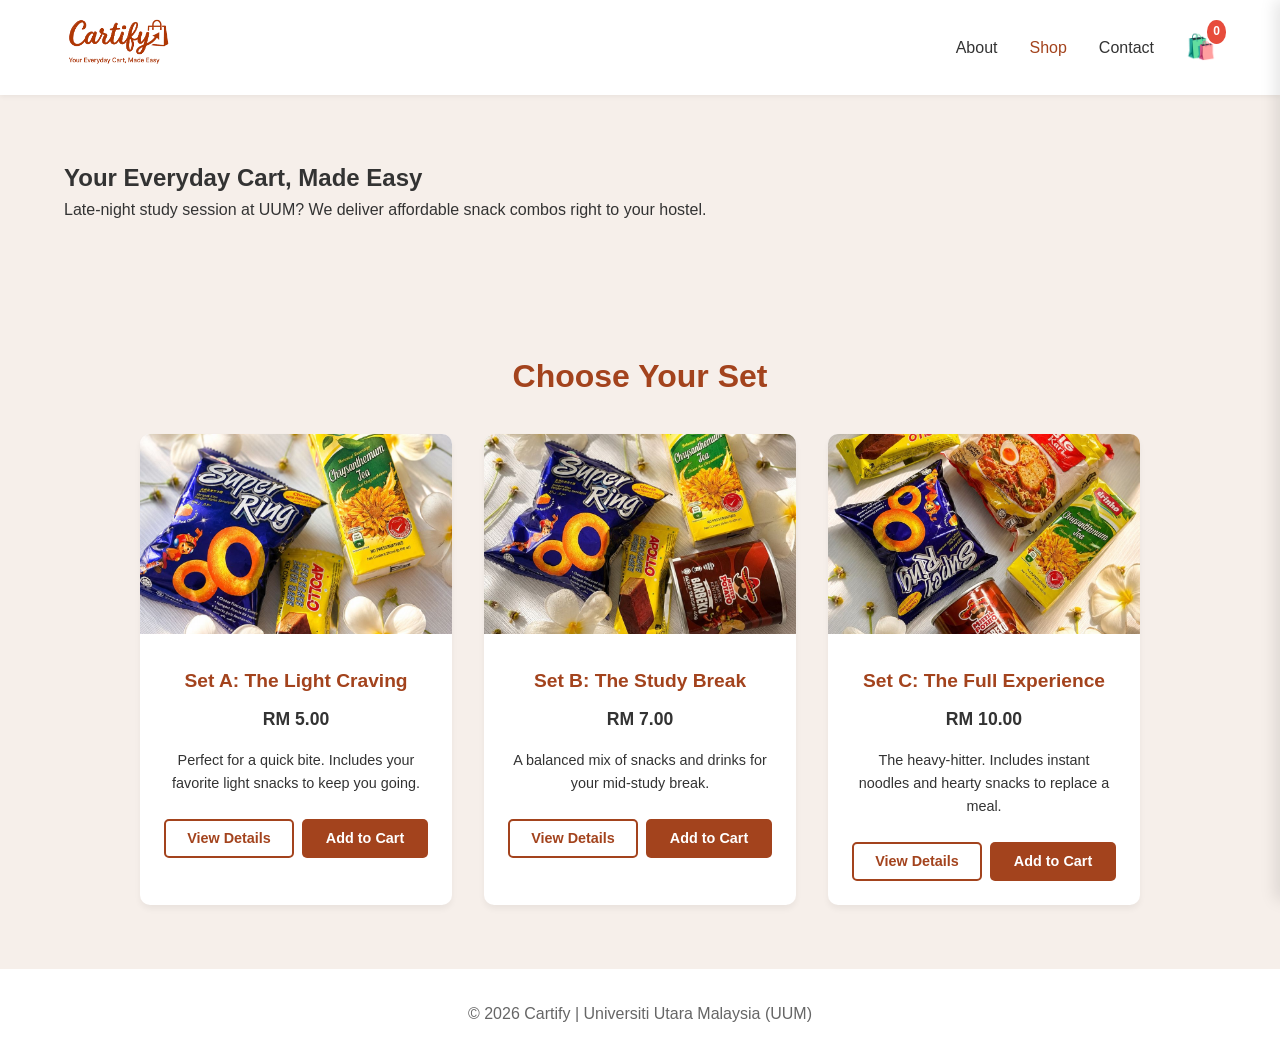
==== commit 02ea0975: "shop image updated, gform link done" ====
--- a/index.html
+++ b/index.html
@@ -34,42 +34,42 @@
             <div class="shop-grid">
                 
                 <div class="card">
-                    <img src="set_a_image.jpg" alt="Set A" class="card-img" style="cursor: pointer;" onclick="openProductDetails('Set A: The Light Craving', 5.00, 'Perfect for a quick bite. Includes your favorite light snacks to keep you going.', 'set_a_image.jpg')">
+                    <img src="images/set_a.jpg" alt="Set A" class="card-img" style="cursor: pointer;" onclick="openProductDetails('Set A: The Light Craving', 5.00, 'Perfect for a quick bite. Includes your favorite light snacks to keep you going.', 'images/set_a.jpg')">
                     <div class="card-info">
                         <h3 class="card-title">Set A: The Light Craving</h3>
                         <p class="card-price">RM 5.00</p>
                         <p style="font-size: 0.9rem; margin-bottom: 1rem;">Perfect for a quick bite. Includes your favorite light snacks to keep you going.</p>
                         
                         <div class="card-actions">
-                            <button class="btn btn-outline" onclick="openProductDetails('Set A: The Light Craving', 5.00, 'Perfect for a quick bite. Includes your favorite light snacks to keep you going.', 'set_a_image.jpg')">View Details</button>
+                            <button class="btn btn-outline" onclick="openProductDetails('Set A: The Light Craving', 5.00, 'Perfect for a quick bite. Includes your favorite light snacks to keep you going.', 'images/set_a.jpg')">View Details</button>
                             <button class="btn" onclick="addToCart('Set A: The Light Craving', 5.00)">Add to Cart</button>
                         </div>
                     </div>
                 </div>
 
                 <div class="card">
-                    <img src="set_b_image.jpg" alt="Set B" class="card-img" style="cursor: pointer;" onclick="openProductDetails('Set B: The Study Break', 7.00, 'A balanced mix of snacks and drinks for your mid-study break. Gives you the perfect energy boost.', 'set_b_image.jpg')">
+                    <img src="images/set_b.jpg" alt="Set B" class="card-img" style="cursor: pointer;" onclick="openProductDetails('Set B: The Study Break', 7.00, 'A balanced mix of snacks and drinks for your mid-study break. Gives you the perfect energy boost.', 'images/set_b.jpg')">
                     <div class="card-info">
                         <h3 class="card-title">Set B: The Study Break</h3>
                         <p class="card-price">RM 7.00</p>
                         <p style="font-size: 0.9rem; margin-bottom: 1rem;">A balanced mix of snacks and drinks for your mid-study break.</p>
                         
                         <div class="card-actions">
-                            <button class="btn btn-outline" onclick="openProductDetails('Set B: The Study Break', 7.00, 'A balanced mix of snacks and drinks for your mid-study break. Gives you the perfect energy boost.', 'set_b_image.jpg')">View Details</button>
+                            <button class="btn btn-outline" onclick="openProductDetails('Set B: The Study Break', 7.00, 'A balanced mix of snacks and drinks for your mid-study break. Gives you the perfect energy boost.', 'images/set_b.jpg')">View Details</button>
                             <button class="btn" onclick="addToCart('Set B: The Study Break', 7.00)">Add to Cart</button>
                         </div>
                     </div>
                 </div>
 
                 <div class="card">
-                    <img src="set_c_image.jpg" alt="Set C" class="card-img" style="cursor: pointer;" onclick="openProductDetails('Set C: The Full Experience', 10.00, 'The heavy-hitter. Includes instant noodles and hearty snacks to replace a meal and keep you full.', 'set_c_image.jpg')">
+                    <img src="images/set_c.jpg" alt="Set C" class="card-img" style="cursor: pointer;" onclick="openProductDetails('Set C: The Full Experience', 10.00, 'The heavy-hitter. Includes instant noodles and hearty snacks to replace a meal and keep you full.', 'images/set_c.jpg')">
                     <div class="card-info">
                         <h3 class="card-title">Set C: The Full Experience</h3>
                         <p class="card-price">RM 10.00</p>
                         <p style="font-size: 0.9rem; margin-bottom: 1rem;">The heavy-hitter. Includes instant noodles and hearty snacks to replace a meal.</p>
                         
                         <div class="card-actions">
-                            <button class="btn btn-outline" onclick="openProductDetails('Set C: The Full Experience', 10.00, 'The heavy-hitter. Includes instant noodles and hearty snacks to replace a meal and keep you full.', 'set_c_image.jpg')">View Details</button>
+                            <button class="btn btn-outline" onclick="openProductDetails('Set C: The Full Experience', 10.00, 'The heavy-hitter. Includes instant noodles and hearty snacks to replace a meal and keep you full.', 'images/set_c.jpg')">View Details</button>
                             <button class="btn" onclick="addToCart('Set C: The Full Experience', 10.00)">Add to Cart</button>
                         </div>
                     </div>
@@ -102,7 +102,7 @@
             <div class="checkout-steps" id="checkout-steps">
                 <hr style="border-top: 1px solid var(--border-light); margin: 1rem 0;">
                 <p><strong>1. Form:</strong> Fill out your delivery details.</p>
-                <a href="YOUR_GOOGLE_FORM_LINK_HERE" target="_blank" class="btn" style="width: 100%; margin: 10px 0; background-color: var(--text-dark);">📄 Open Order Form</a>
+                <a href="https://forms.gle/bH3FmhvYiaoLWVEU6" target="_blank" class="btn" style="width: 100%; margin: 10px 0; background-color: var(--text-dark);">📄 Open Order Form</a>
                 
                 <p><strong>2. Payment:</strong> Send us your receipt via WhatsApp to confirm the order.</p>
                 <a href="#" id="whatsapp-btn" target="_blank" class="btn" style="width: 100%; margin-top: 10px; background-color: #25D366;">📲 Send Receipt on WhatsApp</a>
--- a/style.css
+++ b/style.css
@@ -366,25 +366,75 @@
     .popup-details { padding: 1.5rem; }
 }
 
-/* --- CONTACT PAGE STYLES --- */
-.contact-container {
-    max-width: 800px;
+/* --- UPGRADED CONTACT PAGE STYLES --- */
+.contact-wrapper {
+    max-width: 900px;
     margin: 0 auto;
     background: var(--white);
+    border-radius: 15px;
+    box-shadow: 0 15px 30px rgba(0,0,0,0.08); 
+    display: flex;
+    overflow: hidden; /* Keeps the rounded corners clean */
+    flex-wrap: wrap; /* Helps with mobile responsiveness */
+}
+
+.contact-info {
+    flex: 1;
+    min-width: 300px;
+    background-color: var(--primary-color);
+    color: var(--white);
     padding: 3rem;
-    border-radius: 15px;
-    box-shadow: 0 10px 20px rgba(0,0,0,0.05);
-    text-align: center;
-}
-
-.contact-container form {
     display: flex;
     flex-direction: column;
+    justify-content: center;
+}
+
+.contact-info h3 {
+    font-size: 2rem;
+    margin-bottom: 1rem;
+    color: var(--white);
+}
+
+.contact-info p {
+    margin-bottom: 2rem;
+    opacity: 0.9;
+    font-size: 1.1rem;
+}
+
+.info-item {
+    display: flex;
+    align-items: center;
     gap: 1rem;
-    margin-top: 1.5rem;
-}
-
-.contact-container input, .contact-container textarea {
+    margin-bottom: 1rem;
+    font-size: 1.1rem;
+    font-weight: 500;
+}
+
+.contact-form-container {
+    flex: 1.5;
+    min-width: 300px;
+    padding: 3.5rem 3rem;
+    background-color: var(--white);
+}
+
+.contact-form-container form {
+    display: flex;
+    flex-direction: column;
+    gap: 1.2rem;
+}
+
+/* Places First & Last name next to each other */
+.form-row {
+    display: flex;
+    gap: 1.2rem;
+}
+
+.form-row input {
+    flex: 1;
+}
+
+.contact-form-container input, 
+.contact-form-container textarea {
     width: 100%;
     padding: 1rem;
     border: 2px solid var(--border-light);
@@ -392,11 +442,25 @@
     font-size: 1rem;
     font-family: inherit;
     transition: border-color 0.3s;
-}
-
-.contact-container input:focus, .contact-container textarea:focus {
+    background-color: #fcfcfc; /* Very slight gray to separate from white background */
+}
+
+.contact-form-container input:focus, 
+.contact-form-container textarea:focus {
     outline: none;
     border-color: var(--primary-color);
+    background-color: var(--white);
+}
+
+/* Make it stack nicely on smaller screens */
+@media (max-width: 768px) {
+    .contact-wrapper {
+        flex-direction: column;
+    }
+    .form-row {
+        flex-direction: column;
+        gap: 1.2rem;
+    }
 }
 
 /* --- ABOUT PAGE STYLES --- */
